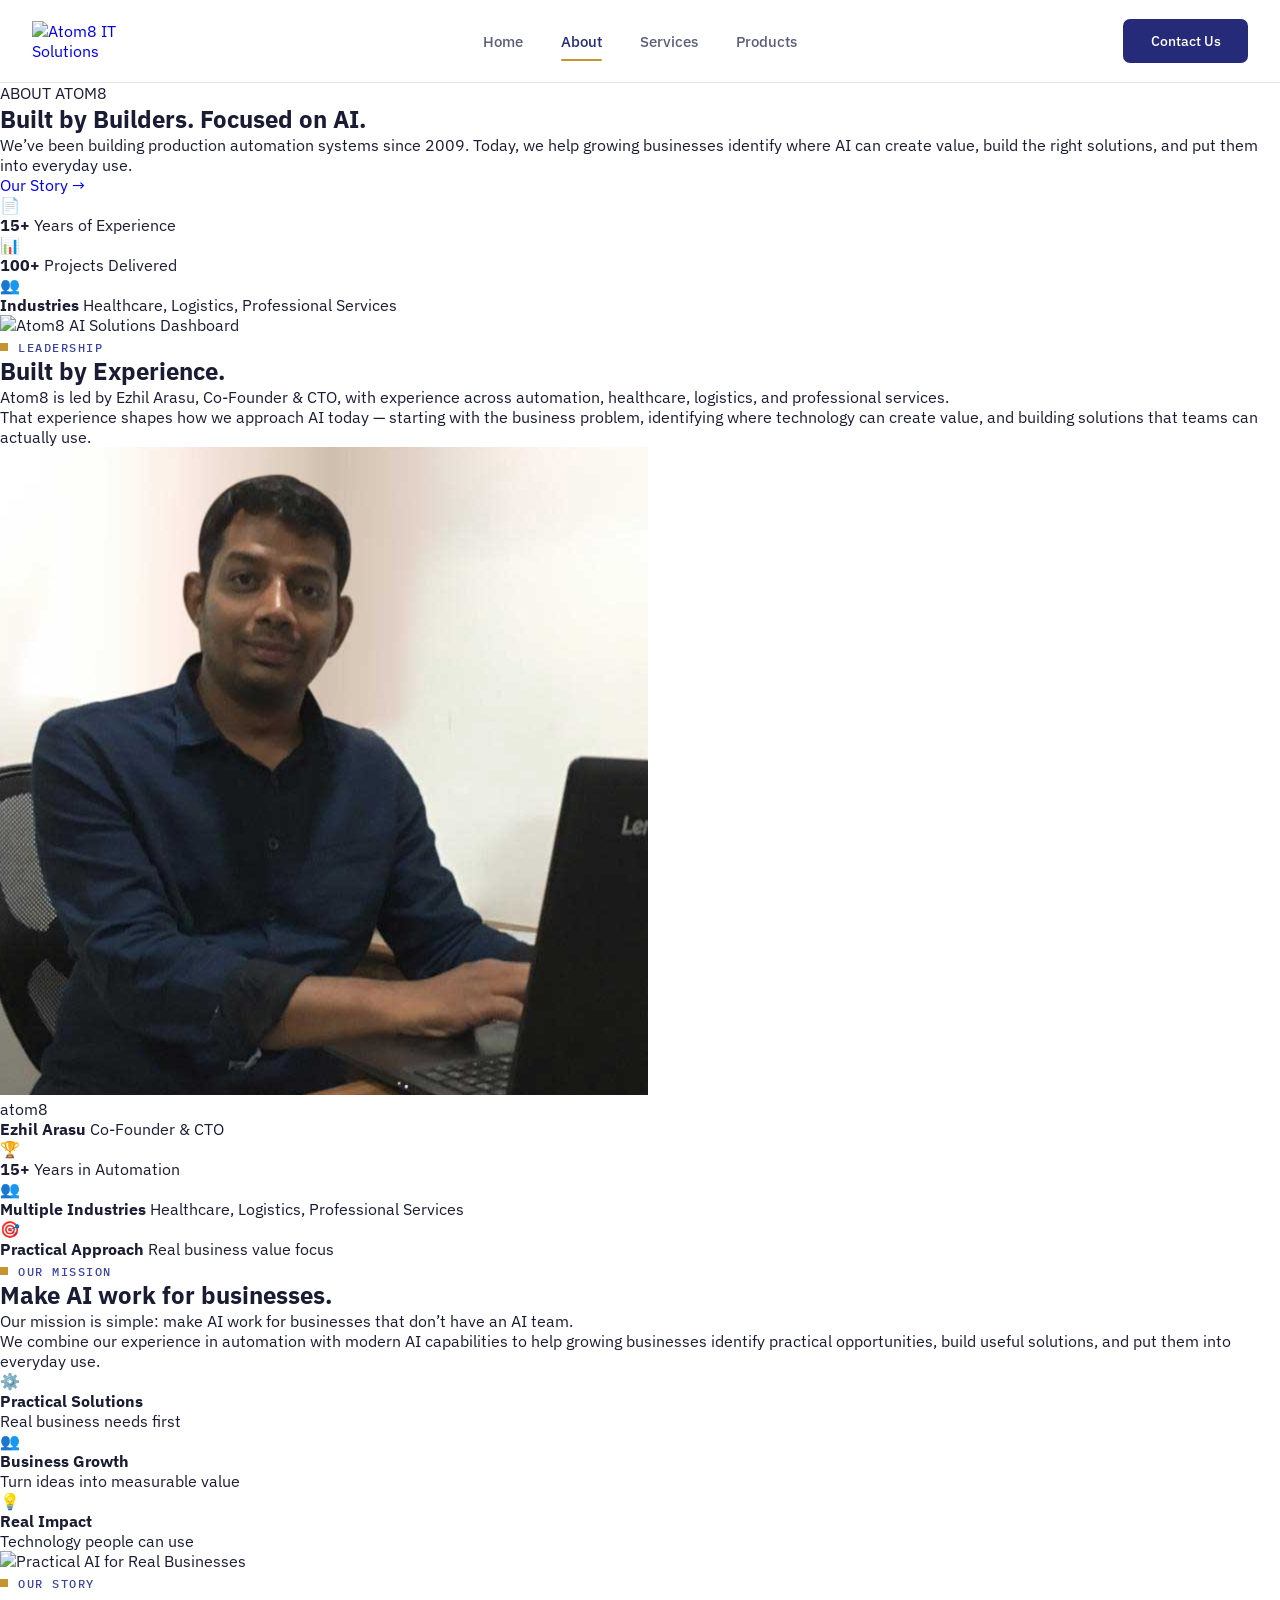
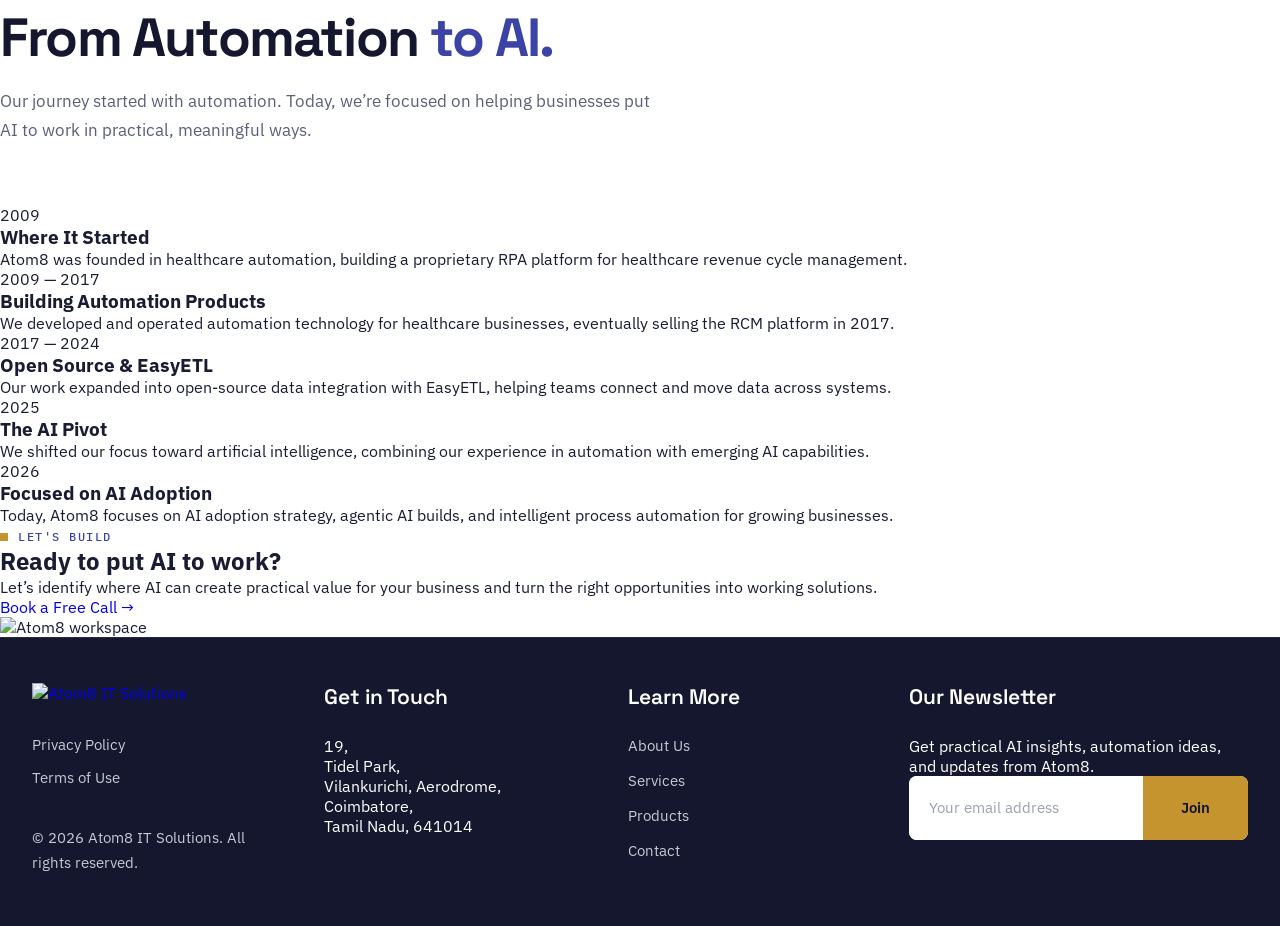
==== about.html @ c80cf7ab "Update company website content and founder image" ====
<!DOCTYPE html>
<html lang="en">
<head>
    <meta charset="UTF-8">
    <meta name="viewport" content="width=device-width, initial-scale=1.0">

    <title>About | Atom8 IT Solutions</title>

    <!-- Google Fonts -->
    <link rel="preconnect" href="https://fonts.googleapis.com">
    <link rel="preconnect" href="https://fonts.gstatic.com" crossorigin>

    <link
        href="https://fonts.googleapis.com/css2?family=Space+Grotesk:wght@500;600;700&family=IBM+Plex+Sans:wght@400;500;600&family=IBM+Plex+Mono:wght@400;500&display=swap"
        rel="stylesheet"
    >

    <link rel="stylesheet" href="style.css">
    <link rel="stylesheet" href="about.css">
</head>

<body>

    <!-- HEADER -->
    <header class="site-header">
        <div class="header-container">

            <a href="index.html" class="logo">
                <img src="assets/Atom8-Logo1.png" alt="Atom8 IT Solutions">
            </a>

            <nav class="main-nav">
                <a href="index.html" class="nav-link">Home</a>
                <a href="about.html" class="nav-link active">About</a>
                <a href="services.html" class="nav-link">Services</a>
                <a href="products.html" class="nav-link">Products</a>
            </nav>

            <a href="contact.html" class="contact-btn">
                Contact Us
            </a>

            <button class="menu-btn" id="menuBtn" aria-label="Open menu">
                <span></span>
                <span></span>
                <span></span>
            </button>

        </div>

        <nav class="mobile-nav" id="mobileNav">
            <a href="index.html">Home</a>
            <a href="about.html" class="active">About</a>
            <a href="services.html">Services</a>
            <a href="products.html">Products</a>
            <a href="contact.html">Contact Us</a>
        </nav>
    </header>


    <!-- ABOUT HERO -->
    <main>
                <section class="about-hero">

            <div class="about-hero-container">

                <!-- LEFT -->
                <div class="about-hero-content">

                    <span class="about-label">
                        ABOUT ATOM8
                    </span>

                    <h1>
                        Built by Builders.
                        <span>Focused on AI.</span>
                    </h1>

                    <p>
                        We’ve been building production automation systems
                        since 2009. Today, we help growing businesses identify
                        where AI can create value, build the right solutions,
                        and put them into everyday use.
                    </p>

                    <a href="#our-story" class="about-hero-btn">
                        Our Story
                        <span>→</span>
                    </a>

                    <div class="about-stats">
                        <div class="stat-item">
                            <div class="stat-icon">📄</div>
                            <div class="stat-text">
                                <strong>15+</strong>
                                <span>Years of Experience</span>
                            </div>
                        </div>

                        <div class="stat-divider"></div>

                        <div class="stat-item">
                            <div class="stat-icon">📊</div>
                            <div class="stat-text">
                                <strong>100+</strong>
                                <span>Projects Delivered</span>
                            </div>
                        </div>

                        <div class="stat-divider"></div>

                        <div class="stat-item">
                            <div class="stat-icon">👥</div>
                            <div class="stat-text">
                                <strong>Industries</strong>
                                <span>Healthcare, Logistics, Professional Services</span>
                            </div>
                        </div>
                    </div>

                </div>


                <!-- RIGHT VISUAL -->
                                <!-- RIGHT VISUAL -->
                <div class="about-hero-visual">
                    <img
                        src="assets/ai_solutions.png"
                        alt="Atom8 AI Solutions Dashboard"
                        class="about-hero-image"
                    >
                </div>

            </div>

        </section>

        <!-- FOUNDER -->
                <!-- FOUNDER -->
        <section class="founder-section">

            <div class="founder-container">

                <!-- LEFT: TEXT -->
                <div class="founder-content">

                    <span class="section-label founder-label">LEADERSHIP</span>

                    <h2>
                        Built by
                        <span>Experience.</span>
                    </h2>

                    <p class="founder-intro">
                        Atom8 is led by Ezhil Arasu, Co-Founder & CTO, with experience
                        across automation, healthcare, logistics, and professional
                        services.
                    </p>

                    <p>
                        That experience shapes how we approach AI today — starting
                        with the business problem, identifying where technology can
                        create value, and building solutions that teams can actually
                        use.
                    </p>

                </div>

                <!-- CENTER: PHOTO -->
                <div class="founder-visual">

                    <div class="founder-photo-card">
                        <img
                            src="assets/arasu-founder.jpg"
                            alt="Ezhil Arasu, Co-Founder & CTO"
                        >
                        <div class="founder-photo-badge">atom8</div>
                    </div>

                    <div class="founder-name">
                        <strong>Ezhil Arasu</strong>
                        <span>Co-Founder & CTO</span>
                    </div>

                </div>

                <!-- RIGHT: STAT CARDS -->
                <div class="founder-stats">

                    <div class="founder-stat-card">
                        <div class="founder-stat-icon">🏆</div>
                        <div class="founder-stat-text">
                            <strong>15+</strong>
                            <span>Years in Automation</span>
                        </div>
                    </div>

                    <div class="founder-stat-card">
                        <div class="founder-stat-icon">👥</div>
                        <div class="founder-stat-text">
                            <strong>Multiple Industries</strong>
                            <span>Healthcare, Logistics, Professional Services</span>
                        </div>
                    </div>

                    <div class="founder-stat-card">
                        <div class="founder-stat-icon">🎯</div>
                        <div class="founder-stat-text">
                            <strong>Practical Approach</strong>
                            <span>Real business value focus</span>
                        </div>
                    </div>

                </div>

            </div>

        </section>

                <!-- OUR MISSION -->
        <section class="mission-section">
            <div class="mission-container">

                <!-- LEFT -->
                <div class="mission-content">
                    <span class="section-label">OUR MISSION</span>
                    <h2>
                        Make AI work for
                        <span>businesses.</span>
                    </h2>
                    <p>
                        Our mission is simple: make AI work for businesses that
                        don’t have an AI team.
                    </p>
                    <p>
                        We combine our experience in automation with modern AI
                        capabilities to help growing businesses identify practical
                        opportunities, build useful solutions, and put them into
                        everyday use.
                    </p>

                    <div class="mission-features">

                        <div class="mission-feature-card">
                            <div class="mission-feature-icon">⚙️</div>
                            <h4>Practical Solutions</h4>
                            <p>Real business needs first</p>
                        </div>

                        <div class="mission-feature-card">
                            <div class="mission-feature-icon">👥</div>
                            <h4>Business Growth</h4>
                            <p>Turn ideas into measurable value</p>
                        </div>

                        <div class="mission-feature-card">
                            <div class="mission-feature-icon">💡</div>
                            <h4>Real Impact</h4>
                            <p>Technology people can use</p>
                        </div>

                    </div>
                </div>

                <!-- RIGHT -->
                <div class="mission-visual">

                    <div class="mission-dots"></div>
                    <div class="mission-blob mission-blob-a"></div>
                    <div class="mission-blob mission-blob-b"></div>

                    <span class="mission-square square-a"></span>
                    <span class="mission-square square-b"></span>

                    <div class="mission-image-wrap">
                        <img src="assets/make_ai.png" alt="Practical AI for Real Businesses">

                    </div>

                </div>

            </div>
        </section>

        <!-- OUR STORY -->
        <section class="our-story" id="our-story">

            <div class="our-story-container">

                <div class="section-heading">
                    <span class="section-label">OUR STORY</span>

                    <h2>
                        From Automation
                        <span>to AI.</span>
                    </h2>

                    <p>
                        Our journey started with automation. Today, we’re focused on
                        helping businesses put AI to work in practical, meaningful ways.
                    </p>
                </div>

                <div class="story-timeline">

                    <div class="story-item">
                        <div class="story-year">2009</div>

                        <div class="story-dot"></div>

                        <div class="story-content">
                            <h3>Where It Started</h3>
                            <p>
                                Atom8 was founded in healthcare automation, building
                                a proprietary RPA platform for healthcare revenue
                                cycle management.
                            </p>
                        </div>
                    </div>


                    <div class="story-item">
                        <div class="story-year">2009 — 2017</div>

                        <div class="story-dot"></div>

                        <div class="story-content">
                            <h3>Building Automation Products</h3>
                            <p>
                                We developed and operated automation technology for
                                healthcare businesses, eventually selling the RCM
                                platform in 2017.
                            </p>
                        </div>
                    </div>


                    <div class="story-item">
                        <div class="story-year">2017 — 2024</div>

                        <div class="story-dot"></div>

                        <div class="story-content">
                            <h3>Open Source & EasyETL</h3>
                            <p>
                                Our work expanded into open-source data integration
                                with EasyETL, helping teams connect and move data
                                across systems.
                            </p>
                        </div>
                    </div>


                    <div class="story-item">
                        <div class="story-year">2025</div>

                        <div class="story-dot"></div>

                        <div class="story-content">
                            <h3>The AI Pivot</h3>
                            <p>
                                We shifted our focus toward artificial intelligence,
                                combining our experience in automation with emerging
                                AI capabilities.
                            </p>
                        </div>
                    </div>


                    <div class="story-item">
                        <div class="story-year">2026</div>

                        <div class="story-dot"></div>

                        <div class="story-content">
                            <h3>Focused on AI Adoption</h3>
                            <p>
                                Today, Atom8 focuses on AI adoption strategy,
                                agentic AI builds, and intelligent process automation
                                for growing businesses.
                            </p>
                        </div>
                    </div>

                </div>

            </div>

        </section>

        <!-- FINAL CTA -->
        <section class="about-final-cta">
    <div class="about-cta-container">
        <div class="about-cta-content">
            <span class="section-label">LET'S BUILD</span>
            <h2>
                Ready to put AI
                <span>to work?</span>
            </h2>
            <p>
                Let’s identify where AI can create practical value for
                your business and turn the right opportunities into
                working solutions.
            </p>
            <a href="contact.html" class="about-cta-btn">
                Book a Free Call
                <span>→</span>
            </a>
        </div>

        <img
            src="assets/lets_back.png"
            alt="Atom8 workspace"
            class="about-cta-image"
        >
    </div>
</section>
    </main>

        </main>

    <!-- FOOTER -->
    <footer class="site-footer">

        <div class="footer-container">

            <!-- Column 1 -->
            <div class="footer-brand">

                <a href="index.html" class="footer-logo">
                    <img
                        src="assets/Atom8-Logo1.png"
                        alt="Atom8 IT Solutions"
                    >
                </a>

                <div class="footer-links">
                    <a href="#">Privacy Policy</a>
                    <a href="#">Terms of Use</a>
                </div>

                <p class="copyright">
                    © 2026 Atom8 IT Solutions. All rights reserved.
                </p>

            </div>

            <!-- Column 2 -->
            <div class="footer-column">

                <h3>Get in Touch</h3>

                <p>
                    19,<br>
                    Tidel Park,<br>
                    Vilankurichi, Aerodrome,<br>
                    Coimbatore,<br>
                    Tamil Nadu, 641014
                </p>

            </div>


            <!-- Column 3 -->
            <div class="footer-column">

                <h3>Learn More</h3>

                <a href="about.html">About Us</a>
                <a href="services.html">Services</a>
                <a href="products.html">Products</a>
                <a href="contact.html">Contact</a>

            </div>


            <!-- Column 4 -->
            <div class="footer-column footer-newsletter">

                <h3>Our Newsletter</h3>

                <p>
                    Get practical AI insights, automation ideas,
                    and updates from Atom8.
                </p>

                <div class="newsletter-form">

                    <input
                        type="email"
                        placeholder="Your email address"
                    >

                    <button type="button">
                        Join
                    </button>

                </div>

            </div>

        </div>

    </footer>

    <script>
        const menuBtn = document.getElementById("menuBtn");
        const mobileNav = document.getElementById("mobileNav");

        menuBtn.addEventListener("click", () => {
            mobileNav.classList.toggle("show");
            menuBtn.classList.toggle("open");
        });
    </script>

</body>
</html>
---- style.css ----
/* ================================
   DESIGN SYSTEM
================================ */
:root {
    --navy-900: #14172E;
    --navy-700: #252B78;
    --navy-500: #3B44A6;
    --gold-600: #C5942F;
    --gold-400: #E0B65C;
    --tan-300: #CBA483;
    --white: #FFFFFF;
    --bg-light: #F4F5FA;
    --text: #191C33;
    --text-secondary: #5B5F7A;
    --border: #E1E3EE;
}


/* ================================
   RESET
================================ */

* {
    margin: 0;
    padding: 0;
    box-sizing: border-box;
}

html {
    scroll-behavior: smooth;
}

body {
    font-family: "IBM Plex Sans", sans-serif;
    color: var(--text);
    background: var(--white);
}

a {
    text-decoration: none;
}


/* ================================
   HEADER
================================ */

.site-header {
    width: 100%;
    background: var(--white);
    border-bottom: 1px solid var(--border);

    position: sticky;
    top: 0;
    z-index: 1000;
}


/* HEADER CONTAINER */

.header-container {
    width: min(1240px, calc(100% - 64px));
    height: 82px;

    margin: 0 auto;

    display: flex;
    align-items: center;
    justify-content: space-between;
}


/* ================================
   LOGO
================================ */

.logo {
    display: flex;
    align-items: center;

    flex-shrink: 0;
}

.logo img {
    display: block;

    width: 150px;
    height: auto;

    object-fit: contain;
}


/* ================================
   NAVIGATION
================================ */

.main-nav {
    position: absolute;
    left: 50%;
    transform: translateX(-50%);

    display: flex;
    align-items: center;
    gap: 38px;
}

.nav-link {
    position: relative;

    font-family: "IBM Plex Sans", sans-serif;
    font-size: 15px;
    font-weight: 500;

    color: var(--text-secondary);

    padding: 30px 0;

    transition: color 0.25s ease;
}

.nav-link:hover {
    color: var(--navy-700);
}


/* ACTIVE NAV */

.nav-link.active {
    color: var(--navy-700);
}


/* GOLD LINE */

.nav-link.active::after {
    content: "";

    position: absolute;

    left: 0;
    right: 0;
    bottom: 20px;

    height: 2px;

    background: var(--gold-600);

    border-radius: 2px;
}


/* ================================
   CONTACT BUTTON
================================ */

.contact-btn {
    display: inline-flex;
    align-items: center;
    justify-content: center;

    min-width: 125px;
    height: 44px;

    padding: 0 22px;

    background: var(--navy-700);
    color: var(--white);

    border-radius: 7px;

    font-family: "IBM Plex Sans", sans-serif;
    font-size: 14px;
    font-weight: 500;

    transition:
        background 0.25s ease,
        transform 0.25s ease;
}

.contact-btn:hover {
    background: var(--navy-500);

    transform: translateY(-1px);
}


/* ================================
   MOBILE MENU BUTTON
================================ */

.menu-btn {
    display: none;

    width: 42px;
    height: 42px;

    border: 1px solid var(--border);
    border-radius: 7px;

    background: var(--white);

    cursor: pointer;

    align-items: center;
    justify-content: center;
    flex-direction: column;

    gap: 5px;
}

.menu-btn span {
    width: 19px;
    height: 2px;

    background: var(--navy-700);

    border-radius: 2px;

    transition: 0.25s ease;
}


/* ================================
   MOBILE NAV
================================ */

.mobile-nav {
    display: none;

    width: 100%;

    padding: 12px 22px 20px;

    background: var(--white);

    border-top: 1px solid var(--border);
}

.mobile-nav a {
    display: block;

    padding: 14px 8px;

    font-size: 15px;
    font-weight: 500;

    color: var(--text-secondary);

    border-bottom: 1px solid var(--border);
}

.mobile-nav a:hover,
.mobile-nav a.active {
    color: var(--navy-700);
}

.mobile-nav a:last-child {
    margin-top: 10px;

    background: var(--navy-700);
    color: var(--white);

    text-align: center;

    border-radius: 7px;
    border: none;
}


/* ================================
   HERO SAMPLE
================================ */

.hero {
    min-height: 650px;

    display: flex;
    align-items: center;

    background:
        radial-gradient(
            circle at 85% 30%,
            rgba(59, 68, 166, 0.12),
            transparent 35%
        ),
        var(--white);
}

.hero-content {
    width: min(1240px, calc(100% - 64px));

    margin: 0 auto;
}

.hero-label {
    font-family: "IBM Plex Sans", sans-serif;

    font-size: 13px;
    font-weight: 500;

    color: var(--gold-600);

    margin-bottom: 15px;

    display: block;
}

.hero h1 {
    max-width: 680px;

    font-family: "Space Grotesk", sans-serif;

    font-size: clamp(42px, 5vw, 68px);
    line-height: 1.05;
    font-weight: 600;

    color: var(--navy-900);

    letter-spacing: -0.025em;
}

.hero p {
    max-width: 550px;

    margin-top: 24px;

    font-size: 17px;
    line-height: 1.7;

    color: var(--text-secondary);
}

.hero-btn {
    display: inline-flex;

    margin-top: 32px;

    padding: 13px 24px;

    background: var(--gold-600);
    color: var(--navy-900);

    border-radius: 7px;

    font-size: 14px;
    font-weight: 600;

    transition: 0.25s ease;
}

.hero-btn:hover {
    background: var(--gold-400);

    transform: translateY(-1px);
}


/* ================================
   TABLET
================================ */

@media (max-width: 900px) {

    .header-container {
        width: min(100% - 40px, 1240px);
    }

    .main-nav {
        gap: 22px;
        margin-right: 25px;
    }

    .logo img {
        width: 135px;
    }

}


/* ================================
   MOBILE
================================ */

@media (max-width: 768px) {

    .header-container {
        width: calc(100% - 40px);
        height: 72px;
    }

    .logo img {
        width: 125px;
    }

    .main-nav,
    .contact-btn {
        display: none;
    }

    .menu-btn {
        display: flex;
    }

    .mobile-nav.show {
        display: block;
    }

    .hero {
        min-height: 600px;
    }

    .hero-content {
        width: calc(100% - 40px);
    }

    .hero h1 {
        font-size: 42px;
    }

}


/* ================================
   SMALL MOBILE
================================ */

@media (max-width: 480px) {

    .header-container {
        width: calc(100% - 28px);
    }

    .logo img {
        width: 115px;
    }

    .hero-content {
        width: calc(100% - 28px);
    }

    .hero h1 {
        font-size: 36px;
    }

    .hero p {
        font-size: 15px;
    }

}

/* ================================
   FOOTER
================================ */

.site-footer {
    position: relative;

    background: var(--navy-900);
    color: #ffffff;

    padding: 45px 0 50px;

    border-top: 1px solid rgba(255, 255, 255, 0.08);
}


.footer-container {
    width: min(1240px, calc(100% - 64px));

    margin: 0 auto;

    display: grid;

    grid-template-columns:
        1.05fr
        1.1fr
        1fr
        1.25fr;

    gap: 60px;
}


/* ================================
   FOOTER BRAND
================================ */

.footer-logo {
    display: inline-flex;
    align-items: center;

    margin-bottom: 32px;
}

.footer-logo img {
    width: 175px;
    height: auto;

    display: block;
}


/* PRIVACY / TERMS */

.footer-links {
    display: flex;
    flex-direction: column;

    gap: 14px;
}

.footer-links a {
    color: #c7c9d4;

    font-size: 15px;
    font-weight: 400;

    transition: color 0.25s ease;
}

.footer-links a:hover {
    color: var(--gold-400);
}


/* COPYRIGHT */

.copyright {
    margin-top: 38px;

    color: #c7c9d4;

    font-size: 15px;
    line-height: 1.7;
}


/* ================================
   FOOTER COLUMNS
================================ */

.footer-column h3 {
    margin: 0 0 26px;

    font-family: "Space Grotesk", sans-serif;

    font-size: 21px;
    font-weight: 600;

    color: #ffffff;
}


.footer-column a {
    display: block;

    width: fit-content;

    margin-bottom: 16px;

    color: #c7c9d4;

    font-size: 15px;

    transition: color 0.25s ease;
}

.footer-column a:hover {
    color: var(--gold-400);
}


/* ================================
   ADDRESS
================================ */

.footer-address {
    color: #c7c9d4;

    font-size: 15px;

    line-height: 1.7;

    margin: 0;
}


/* ================================
   NEWSLETTER
================================ */

.newsletter p {
    max-width: 390px;

    color: #c7c9d4;

    font-size: 15px;

    line-height: 1.65;

    margin-bottom: 28px;
}


.newsletter-form {
    display: flex;

    width: 100%;
    max-width: 380px;

    height: 64px;

    background: #ffffff;

    border-radius: 8px;

    overflow: hidden;
}


.newsletter-form input {
    flex: 1;

    min-width: 0;

    border: none;
    outline: none;

    padding: 0 20px;

    font-family: "IBM Plex Sans", sans-serif;

    font-size: 15px;

    color: var(--text);

    background: #ffffff;
}


.newsletter-form input::placeholder {
    color: #9ba0b2;
}


.newsletter-form button {
    width: 105px;

    border: none;

    background: var(--gold-600);
    color: var(--navy-900);

    font-family: "IBM Plex Sans", sans-serif;

    font-size: 15px;
    font-weight: 600;

    cursor: pointer;

    transition: background 0.25s ease;
}


.newsletter-form button:hover {
    background: var(--gold-400);
}


/* ================================
   TABLET
================================ */

@media (max-width: 1000px) {

    .footer-container {
        grid-template-columns: 1fr 1fr;

        gap: 50px;
    }

}


/* ================================
   MOBILE
================================ */

@media (max-width: 600px) {

    .site-footer {
        padding: 55px 0 80px;
    }

    .footer-container {
        width: calc(100% - 40px);

        grid-template-columns: 1fr;

        gap: 42px;
    }

    .footer-logo img {
        width: 155px;
    }

    .footer-column h3 {
        font-size: 19px;
        margin-bottom: 18px;
    }

    .newsletter-form {
        height: 56px;
    }

}

/* =================================
   HERO SECTION
================================= */

.hero {
    position: relative;
    overflow: hidden;
    background: #F4F5FA;
    min-height: 590px;
    display: flex;
    align-items: center;
}

.hero-container {
    width: min(1240px, calc(100% - 64px));
    margin: 0 auto;

    display: grid;
    grid-template-columns: 1.05fr 0.95fr;
    align-items: center;
    gap: 70px;

    padding: 70px 0;
}


/* LEFT CONTENT */

.hero-content {
    max-width: 650px;
}

.hero-label {
    display: inline-flex;
    align-items: center;
    gap: 10px;

    font-family: "IBM Plex Mono", monospace;
    font-size: 13px;
    font-weight: 500;
    letter-spacing: 1.4px;
    text-transform: uppercase;

    color: #3B44A6;

    margin-bottom: 22px;
}

.hero-label::before {
    content: "";
    width: 8px;
    height: 8px;

    background: #C5942F;
    display: inline-block;
}


.hero h1 {
    margin: 0;

    font-family: "Space Grotesk", sans-serif;
    font-size: clamp(52px, 5.2vw, 78px);
    line-height: 1.02;
    letter-spacing: -2.5px;
    font-weight: 700;

    color: #14172E;
}

.hero h1 span {
    color: #3B44A6;
}


.hero-content > p {
    max-width: 590px;

    margin: 28px 0 34px;

    font-family: "IBM Plex Sans", sans-serif;
    font-size: 18px;
    line-height: 1.7;

    color: #5B5F7A;
}


/* HERO BUTTONS */

.hero-actions {
    display: flex;
    align-items: center;
    gap: 14px;
    flex-wrap: wrap;
}

.hero-btn {
    min-height: 50px;
    padding: 0 24px;

    display: inline-flex;
    align-items: center;
    justify-content: center;

    font-family: "IBM Plex Sans", sans-serif;
    font-size: 15px;
    font-weight: 600;

    text-decoration: none;

    border-radius: 8px;

    transition:
        transform 0.2s ease,
        background 0.2s ease,
        color 0.2s ease;
}

.hero-btn:hover {
    transform: translateY(-2px);
}

.hero-btn.primary {
    background: #C5942F;
    color: #FFFFFF;
}

.hero-btn.primary:hover {
    background: #E0B65C;
    color: #14172E;
}

.hero-btn.secondary {
    border: 1px solid #3B44A6;
    color: #252B78;
    background: transparent;
}

.hero-btn.secondary:hover {
    background: #3B44A6;
    color: #FFFFFF;
}


/* TRUST POINTS */

.hero-trust {
    display: flex;
    align-items: center;
    flex-wrap: wrap;
    gap: 20px 26px;

    margin-top: 42px;
}

.trust-item {
    display: flex;
    align-items: center;
    gap: 8px;

    font-family: "IBM Plex Sans", sans-serif;
    font-size: 13px;
    font-weight: 500;

    color: #5B5F7A;
}

.trust-dot {
    width: 6px;
    height: 6px;

    background: #C5942F;
    border-radius: 50%;
}


/* =================================
   NETWORK VISUAL
================================= */

.hero-visual {
    position: relative;

    min-height: 480px;

    display: flex;
    align-items: center;
    justify-content: center;
}

.network-grid {
    position: relative;

    width: 440px;
    height: 440px;

    border: 1px solid rgba(59, 68, 166, 0.12);

    background:
        radial-gradient(
            circle at center,
            rgba(59, 68, 166, 0.12),
            transparent 55%
        );

    border-radius: 50%;
}


/* NETWORK LINES */

.network-line {
    position: absolute;

    height: 1px;

    background: rgba(59, 68, 166, 0.25);

    transform-origin: left center;
}

.line-1 {
    width: 190px;
    left: 115px;
    top: 145px;
    transform: rotate(25deg);
}

.line-2 {
    width: 170px;
    left: 220px;
    top: 205px;
    transform: rotate(70deg);
}

.line-3 {
    width: 180px;
    left: 110px;
    top: 275px;
    transform: rotate(-25deg);
}

.line-4 {
    width: 150px;
    left: 180px;
    top: 225px;
    transform: rotate(160deg);
}

.line-5 {
    width: 170px;
    left: 210px;
    top: 190px;
    transform: rotate(-45deg);
}


/* NETWORK NODES */

.network-node {
    position: absolute;

    width: 13px;
    height: 13px;

    background: #C5942F;

    box-shadow:
        0 0 0 5px rgba(197, 148, 47, 0.10);
}

.node-1 {
    left: 95px;
    top: 130px;
}

.node-2 {
    right: 85px;
    top: 165px;
}

.node-3 {
    left: 70px;
    bottom: 120px;
}

.node-4 {
    right: 105px;
    bottom: 90px;
}

.node-5 {
    left: 210px;
    top: 65px;
}

.node-6 {
    left: 220px;
    bottom: 55px;
}

.node-7 {
    right: 45px;
    top: 275px;
}


/* AI CORE */

.network-core {
    position: absolute;

    width: 125px;
    height: 125px;

    top: 50%;
    left: 50%;

    transform: translate(-50%, -50%);

    display: flex;
    align-items: center;
    justify-content: center;

    background: #14172E;

    border: 8px solid #FFFFFF;

    box-shadow:
        0 18px 50px rgba(20, 23, 46, 0.22);

    border-radius: 50%;
}

.network-core span {
    font-family: "Space Grotesk", sans-serif;
    font-size: 30px;
    font-weight: 700;

    color: #E0B65C;
}


/* =================================
   HERO RESPONSIVE
================================= */

@media (max-width: 900px) {

    .hero {
        min-height: auto;
    }

    .hero-container {
        grid-template-columns: 1fr;
        gap: 30px;
        padding: 70px 0;
    }

    .hero-content {
        max-width: 700px;
    }

    .hero h1 {
        font-size: clamp(46px, 9vw, 68px);
    }

    .hero-visual {
        min-height: 400px;
    }

    .network-grid {
        width: 360px;
        height: 360px;
    }

}


@media (max-width: 600px) {

    .hero-container {
        width: min(100% - 40px, 1240px);
        padding: 55px 0;
    }

    .hero h1 {
        font-size: 46px;
        line-height: 1.05;
        letter-spacing: -1.8px;
    }

    .hero-content > p {
        font-size: 16px;
        line-height: 1.65;
    }

    .hero-actions {
        align-items: stretch;
        flex-direction: column;
    }

    .hero-btn {
        width: 100%;
    }

    .hero-trust {
        gap: 14px;
        margin-top: 30px;
    }

    .hero-visual {
        min-height: 330px;
    }

    .network-grid {
        width: 300px;
        height: 300px;
    }

    .network-core {
        width: 95px;
        height: 95px;
    }

    .network-core span {
        font-size: 24px;
    }

}
/* =================================
   WHAT WE DO
================================= */

.what-we-do {
    position: relative;
    background: #FFFFFF;
    padding: 45px 0 55px;
}

.section-container {
    width: min(1240px, calc(100% - 64px));
    margin: 0 auto;
}


/* SECTION HEADING */

.section-heading {
    max-width: 720px;
    margin-bottom: 60px;
}

.section-label {
    display: inline-flex;
    align-items: center;
    gap: 10px;

    font-family: "IBM Plex Mono", monospace;
    font-size: 12px;
    font-weight: 500;
    letter-spacing: 1.5px;

    color: #3B44A6;
}

.section-label::before {
    content: "";

    width: 8px;
    height: 8px;

    background: #C5942F;
}


.section-heading h2 {
    margin: 18px 0 20px;

    font-family: "Space Grotesk", sans-serif;
    font-size: clamp(40px, 4.2vw, 60px);
    line-height: 1.08;
    letter-spacing: -1.8px;
    font-weight: 700;

    color: #14172E;
}

.section-heading h2 span {
    color: #3B44A6;
}


.section-heading p {
    max-width: 650px;

    margin: 0;

    font-family: "IBM Plex Sans", sans-serif;
    font-size: 17px;
    line-height: 1.7;

    color: #5B5F7A;
}


/* SERVICES GRID */

.services-grid {
    display: grid;
    grid-template-columns: repeat(3, 1fr);
    gap: 20px;
}


/* SERVICE CARD */

.service-card {
    position: relative;
    min-height: 350px;
    padding: 34px 32px 30px;
    background: #F4F5FA;
    border: 1px solid #C5942F;
    border-radius: 18px;
    display: flex;
    flex-direction: column;
    transition:
        transform 0.25s ease,
        border-color 0.25s ease,
        box-shadow 0.25s ease;
}

.service-card:hover {
    transform: translateY(-6px);

    border-color: #C5942F;

    box-shadow:
        0 18px 45px rgba(20, 23, 46, 0.08);
}


/* FEATURED CARD */

.service-card.featured {
    background: #14172E;
    border-color: #14172E;
}

.service-card.featured h3 {
    color: #FFFFFF;
}

.service-card.featured p {
    color: #C9CCDC;
}

.service-card.featured .service-number {
    color: #E0B65C;
}

.service-card.featured .service-link {
    color: #E0B65C;
}


/* NUMBER */

.service-number {
    font-family: "IBM Plex Mono", monospace;
    font-size: 13px;
    font-weight: 500;

    color: #3B44A6;

    margin-bottom: 28px;
}


/* ICON */

.service-icon {
    width: 72px;
    height: 72px;

    display: flex;
    align-items: center;
    justify-content: center;

    background: #FFFFFF;

    border: 1px solid #E1E3EE;
    border-radius: 8px;

    margin-bottom: 28px;
}

.service-icon img {
    width: 52px;
    height: 52px;
    object-fit: contain;
    display: block;
}

.service-card.featured .service-icon {
    background: rgba(255, 255, 255, 0.08);
    border-color: rgba(255, 255, 255, 0.12);
}


/* CARD CONTENT */
.service-card h3 {
    margin: 0 0 14px;
    font-family: "Space Grotesk", sans-serif;
    font-size: 24px;
    line-height: 1.2;
    font-weight: 600;
    color: #14172E;
}

.service-card p {
    margin: 0;
    font-family: "IBM Plex Sans", sans-serif;
    font-size: 15px;
    line-height: 1.7;
    color: #5B5F7A;
}
/* LINK */

.service-link {
    margin-top: auto;
    padding-top: 28px;
    display: inline-flex;
    align-items: center;
    gap: 9px;
    width: fit-content;
    font-family: "IBM Plex Sans", sans-serif;
    font-size: 14px;
    font-weight: 600;
    color: #252B78;
    text-decoration: none;
}
.service-link span {
    font-size: 18px;
    transition: transform 0.2s ease;
}
.service-link:hover span {
    transform: translateX(4px);
}
/* =================================
   WHAT WE DO RESPONSIVE
================================= */
@media (max-width: 900px) {
    .what-we-do {
        padding: 80px 0 90px;
    }
    .services-grid {
        grid-template-columns: 1fr;
    }
    .service-card {
        min-height: 330px;
    }
}
@media (max-width: 600px) {
    .section-container {
        width: min(100% - 40px, 1240px);
    }
    .what-we-do {
        padding: 70px 0 80px;
    }
    .section-heading {
        margin-bottom: 40px;
    }
    .section-heading h2 {
        font-size: 40px;
        letter-spacing: -1.2px;
    }
    .section-heading p {
        font-size: 16px;
    }
    .service-card {
        padding: 28px 24px;
    }
}

/* =================================
   HOW WE WORK
================================= */
.process-section {
    position: relative;
    background: #F4F5FA;
    padding: 70px 0 50px;
}
/* HEADER */

.process-header {
    display: grid;
    grid-template-columns: 1fr 0.7fr;
    align-items: end;
    gap: 80px;

    margin-bottom: 75px;
}

.process-header h2 {
    margin: 18px 0 0;

    font-family: "Space Grotesk", sans-serif;
    font-size: clamp(40px, 4.2vw, 60px);
    line-height: 1.08;
    letter-spacing: -1.8px;
    font-weight: 700;

    color: #14172E;
}

.process-header h2 span {
    color: #3B44A6;
}

.process-header > p {
    margin: 0;

    font-family: "IBM Plex Sans", sans-serif;
    font-size: 17px;
    line-height: 1.7;

    color: #5B5F7A;
}


/* PROCESS FLOW */

.process-flow {
    display: grid;
    grid-template-columns: 1fr auto 1fr auto 1fr auto 1fr;
    align-items: start;
    gap: 0;
}


/* STEP */

.process-step {
    position: relative;
    min-width: 0;
}

.process-top {
    position: relative;

    display: flex;
    align-items: center;
    justify-content: flex-start;

    margin-bottom: 22px;
}

.process-number {
    display: none;
}

.process-number {
    font-family: "IBM Plex Mono", monospace;
    font-size: 12px;
    font-weight: 500;

    color: #3B44A6;
}

.process-node {
    width: 58px;
    height: 58px;

    display: flex;
    align-items: center;
    justify-content: center;

    background: #FFFFFF;

    border: 1px solid #E1E3EE;
    border-radius: 50%;

    box-shadow: 0 8px 25px rgba(20, 23, 46, 0.06);

    position: relative;
    z-index: 2;
}

.process-node span {
    font-family: "Space Grotesk", sans-serif;
    font-size: 15px;
    font-weight: 600;

    color: #C5942F;
}


/* STEP TEXT */

.process-step h3 {
    margin: 0 0 12px;

    font-family: "Space Grotesk", sans-serif;
    font-size: 25px;
    font-weight: 600;

    color: #14172E;
}

.process-step p {
    margin: 0;

    max-width: 240px;

    font-family: "IBM Plex Sans", sans-serif;
    font-size: 15px;
    line-height: 1.7;

    color: #5B5F7A;
}


/* CONNECTORS */

.process-connector {
    width: 95px;
    height: 2px;

    margin: 29px 0 0 0;

    position: relative;
    z-index: 1;

    background: linear-gradient(
        to right,
        #D5D8E2 0%,
        #D5D8E2 65%,
        #C5942F 65%,
        #C5942F 100%
    ) !important;
}

/* small yellow circle at the end */
.process-connector::after {
    content: "";
    position: absolute;

    width: 8px;
    height: 8px;

    background: #C5942F;
    border-radius: 50%;

    right: -4px;
    top: 50%;
    transform: translateY(-50%);
}

/* LAST STEP HIGHLIGHT */

.process-step:last-child .process-node {
    background: #14172E;
    border-color: #14172E;
}

.process-step:last-child .process-node span {
    color: #E0B65C;
}


/* =================================
   PROCESS RESPONSIVE
================================= */

@media (max-width: 1000px) {

    .process-header {
        grid-template-columns: 1fr;
        gap: 25px;
    }

    .process-flow {
        grid-template-columns: 1fr 1fr;
        gap: 50px 30px;
    }

    .process-connector {
        display: none;
    }

    .process-step p {
        max-width: 100%;
    }

}


@media (max-width: 600px) {

    .process-section {
        padding: 75px 0 85px;
    }

    .process-header {
        margin-bottom: 50px;
    }

    .process-header h2 {
        font-size: 40px;
        letter-spacing: -1.2px;
    }

    .process-header > p {
        font-size: 16px;
    }

    .process-flow {
        grid-template-columns: 1fr;
        gap: 38px;
    }

    .process-top {
        margin-bottom: 20px;
    }

    .process-step h3 {
        font-size: 23px;
    }
}
/* =================================
   WHY ATOM8
================================= */

.why-atom8 {
    position: relative;
    background: #FFFFFF;
    padding: 55px 0 45px;
}

.why-layout {
    display: grid;
    grid-template-columns: 0.8fr 1.2fr;

    gap: 100px;

    align-items: start;
}


/* LEFT HEADING */

.why-heading {
    position: sticky;
    top: 120px;
}

.why-heading h2 {
    margin: 18px 0 22px;

    font-family: "Space Grotesk", sans-serif;
    font-size: clamp(42px, 4vw, 58px);
    line-height: 1.08;
    letter-spacing: -1.8px;
    font-weight: 700;

    color: #14172E;
}

.why-heading h2 span {
    color: #3B44A6;
}

.why-heading > p {
    max-width: 430px;

    margin: 0 0 30px;

    font-family: "IBM Plex Sans", sans-serif;
    font-size: 16px;
    line-height: 1.75;

    color: #5B5F7A;
}


/* LINK */

.why-link {
    display: inline-flex;
    align-items: center;
    gap: 10px;

    font-family: "IBM Plex Sans", sans-serif;
    font-size: 15px;
    font-weight: 600;

    color: #252B78;

    text-decoration: none;
}

.why-link span {
    font-size: 19px;

    transition: transform 0.2s ease;
}

.why-link:hover span {
    transform: translateX(5px);
}


/* RIGHT POINTS */

.why-points {
    border-top: 1px solid #E1E3EE;
}


/* SINGLE POINT */

.why-point {
    display: grid;
    grid-template-columns: 65px 1fr;

    gap: 25px;

    padding: 34px 0;

    border-bottom: 1px solid #E1E3EE;
}

.why-point-number {
    padding-top: 4px;

    font-family: "IBM Plex Mono", monospace;
    font-size: 12px;
    font-weight: 500;

    color: #C5942F;
}

.why-point-content {
    max-width: 620px;
}

.why-point-content h3 {
    margin: 0 0 12px;

    font-family: "Space Grotesk", sans-serif;
    font-size: 25px;
    line-height: 1.25;
    font-weight: 600;

    color: #14172E;
}

.why-point-content p {
    margin: 0;

    font-family: "IBM Plex Sans", sans-serif;
    font-size: 15px;
    line-height: 1.75;

    color: #5B5F7A;
}


/* HOVER */

.why-point {
    transition:
        padding-left 0.25s ease,
        background 0.25s ease;
}

.why-point:hover {
    padding-left: 12px;
}

.why-point:hover .why-point-number {
    color: #3B44A6;
}


/* =================================
   WHY ATOM8 RESPONSIVE
================================= */

@media (max-width: 900px) {

    .why-atom8 {
        padding: 85px 0 95px;
    }

    .why-layout {
        grid-template-columns: 1fr;
        gap: 60px;
    }

    .why-heading {
        position: static;
    }

    .why-heading > p {
        max-width: 650px;
    }

}


@media (max-width: 600px) {

    .why-atom8 {
        padding: 70px 0 80px;
    }

    .why-layout {
        gap: 45px;
    }

    .why-heading h2 {
        font-size: 40px;
        letter-spacing: -1.2px;
    }

    .why-heading > p {
        font-size: 16px;
    }

    .why-point {
        grid-template-columns: 42px 1fr;
        gap: 15px;

        padding: 28px 0;
    }

    .why-point:hover {
        padding-left: 0;
    }

    .why-point-content h3 {
        font-size: 22px;
    }

    .why-point-content p {
        font-size: 15px;
    }

}
/* =================================
   FINAL CTA
================================= */

.final-cta {
    position: relative;
    overflow: hidden;
    background: #FFFFFF;
    padding: 35px 0 70px;
}

.cta-container {
    position: relative;
    overflow: hidden;

    width: min(1240px, calc(100% - 64px));
    min-height: 420px;

    margin: 0 auto;

    display: flex;
    align-items: center;
    justify-content: center;

    background: #14172E;

    border: 1px solid rgba(20, 23, 46, 0.08);

    border-radius: 18px;
}

/* CONTENT */

.cta-content {
    position: relative;
    z-index: 2;

    max-width: 780px;

    text-align: center;
}

.cta-label {
    display: inline-flex;
    align-items: center;
    gap: 10px;

    font-family: "IBM Plex Mono", monospace;
    font-size: 12px;
    font-weight: 500;
    letter-spacing: 1.5px;

    color: #E0B65C;

    margin-bottom: 20px;
}

.cta-label::before {
    content: "";

    width: 7px;
    height: 7px;

    background: #C5942F;
}


.cta-content h2 {
    margin: 0;

    font-family: "Space Grotesk", sans-serif;
    font-size: clamp(42px, 4.5vw, 64px);
    line-height: 1.08;
    letter-spacing: -1.8px;
    font-weight: 700;

    color: #FFFFFF;
}

.cta-content h2 span {
    display: block;
    color: #E0B65C;
}


.cta-content p {
    max-width: 650px;

    margin: 24px auto 32px;

    font-family: "IBM Plex Sans", sans-serif;
    font-size: 17px;
    line-height: 1.7;

    color: #C9CCDC;
}


/* BUTTON */

.cta-button {
    display: inline-flex;
    align-items: center;
    justify-content: center;
    gap: 12px;

    min-height: 52px;
    padding: 0 27px;

    background: #C5942F;
    color: #FFFFFF;

    border-radius: 8px;

    font-family: "IBM Plex Sans", sans-serif;
    font-size: 15px;
    font-weight: 600;

    text-decoration: none;

    transition:
        transform 0.2s ease,
        background 0.2s ease;
}

.cta-button span {
    font-size: 19px;

    transition: transform 0.2s ease;
}

.cta-button:hover {
    background: #E0B65C;
    color: #14172E;

    transform: translateY(-2px);
}

.cta-button:hover span {
    transform: translateX(4px);
}


/* =================================
   NETWORK DECORATION
================================= */

.cta-network {
    position: absolute;

    inset: 0;

    pointer-events: none;

    opacity: 0.65;
}

.cta-node {
    position: absolute;

    width: 11px;
    height: 11px;

    background: #C5942F;

    box-shadow:
        0 0 0 6px rgba(197, 148, 47, 0.08);
}

.cta-node-1 {
    left: 8%;
    top: 22%;
}

.cta-node-2 {
    right: 10%;
    top: 30%;
}

.cta-node-3 {
    left: 15%;
    bottom: 18%;
}

.cta-node-4 {
    right: 17%;
    bottom: 20%;
}


.cta-line {
    position: absolute;

    height: 1px;

    background: rgba(224, 182, 92, 0.25);

    transform-origin: left center;
}

.cta-line-1 {
    width: 240px;

    left: 8%;
    top: 24%;

    transform: rotate(17deg);
}

.cta-line-2 {
    width: 210px;

    right: 7%;
    top: 33%;

    transform: rotate(-25deg);
}

.cta-line-3 {
    width: 190px;

    left: 14%;
    bottom: 22%;

    transform: rotate(-18deg);
}


/* =================================
   FINAL CTA RESPONSIVE
================================= */

@media (max-width: 700px) {

    .final-cta {
        padding: 75px 0 80px;
    }

    .cta-container {
        width: min(100% - 40px, 1240px);
        min-height: 420px;
        padding: 40px 20px;
    }

    .cta-content h2 {
        font-size: 40px;
        letter-spacing: -1.2px;
    }

    .cta-content p {
        font-size: 16px;
    }

    .cta-button {
        width: 100%;
    }

    .cta-node-1,
    .cta-node-3 {
        left: 5%;
    }

    .cta-node-2,
    .cta-node-4 {
        right: 5%;
    }

}
/* =================================
   HERO IMAGE
================================= */

.hero-visual {
    display: flex;
    align-items: center;
    justify-content: center;
}

.hero-image {
    width: 115%;
    max-width: 680px;
    height: auto;
    display: block;
    object-fit: contain;
    transform: scale(1.08);
}

@media (max-width: 900px) {

    .hero-image {
        max-width: 480px;
    }

}

@media (max-width: 600px) {

    .hero-image {
        max-width: 340px;
    }

}
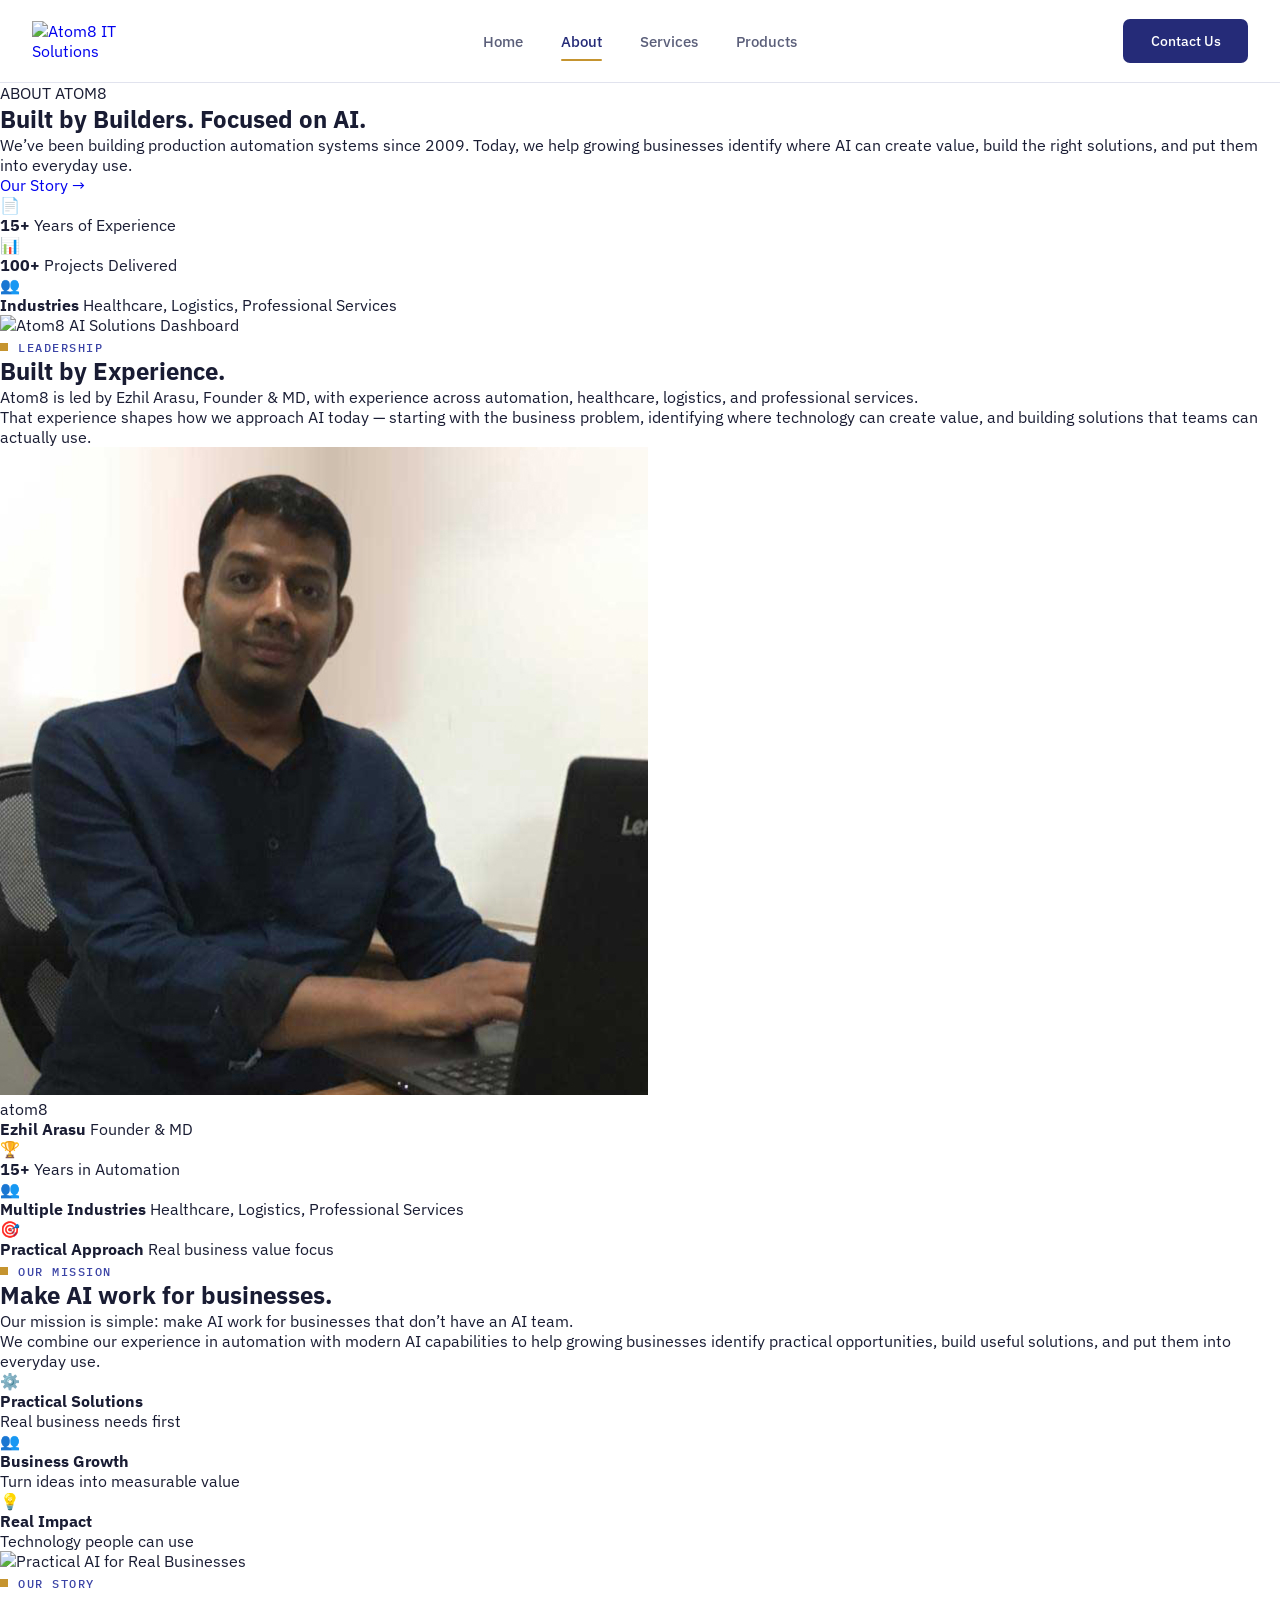
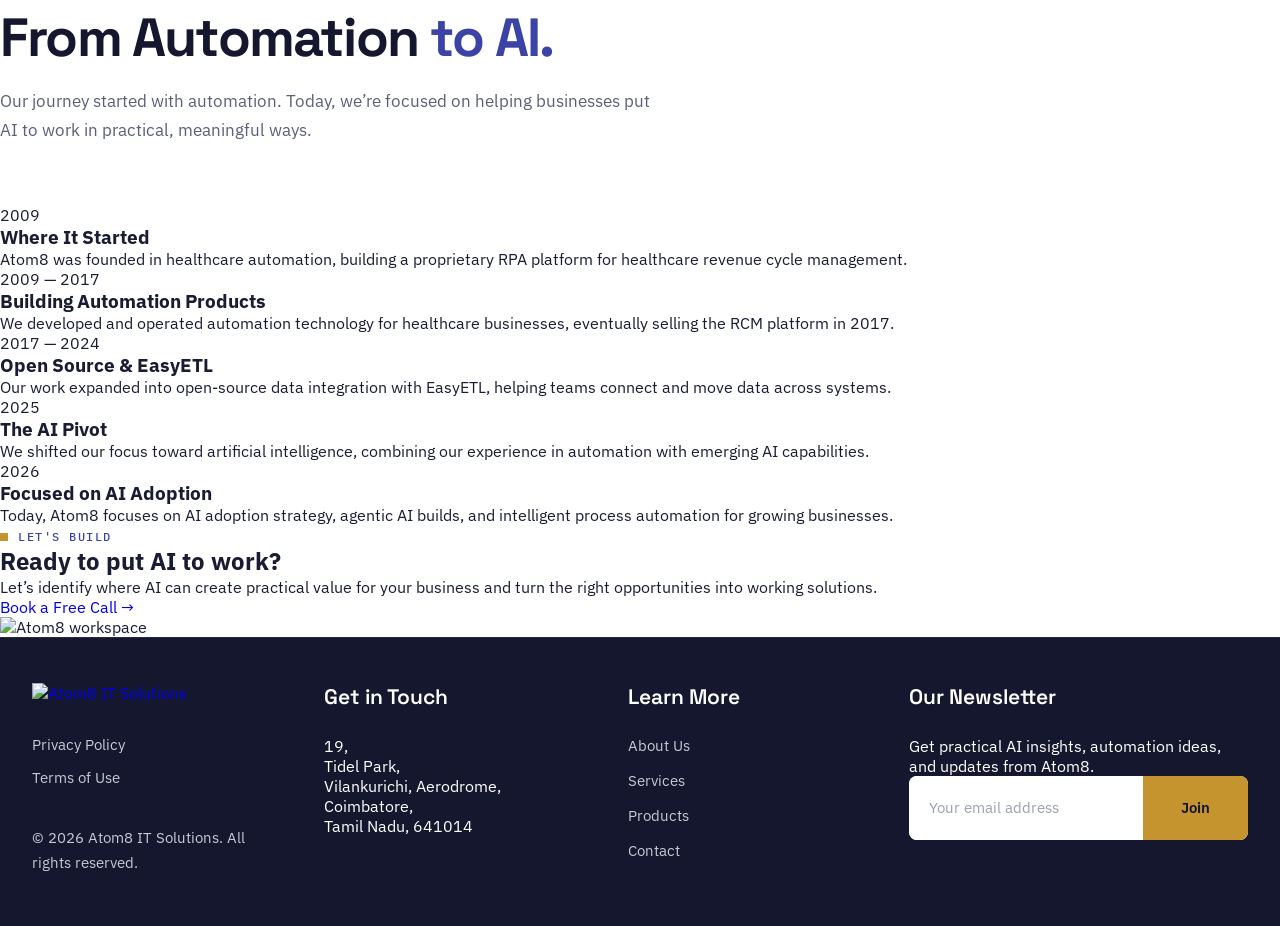
==== commit 0c055a34: "Update company website content and founder image and contact page" ====
--- a/about.html
+++ b/about.html
@@ -152,7 +152,7 @@
                     </h2>
 
                     <p class="founder-intro">
-                        Atom8 is led by Ezhil Arasu, Co-Founder & CTO, with experience
+                        Atom8 is led by Ezhil Arasu, Founder & MD, with experience
                         across automation, healthcare, logistics, and professional
                         services.
                     </p>
@@ -172,14 +172,14 @@
                     <div class="founder-photo-card">
                         <img
                             src="assets/arasu-founder.jpg"
-                            alt="Ezhil Arasu, Co-Founder & CTO"
+                            alt="Ezhil Arasu, Founder & MD"
                         >
                         <div class="founder-photo-badge">atom8</div>
                     </div>
 
                     <div class="founder-name">
                         <strong>Ezhil Arasu</strong>
-                        <span>Co-Founder & CTO</span>
+                        <span>Founder & MD</span>
                     </div>
 
                 </div>
--- a/style.css
+++ b/style.css
@@ -2170,3 +2170,24 @@
     }
 
 }
+
+/* ================================
+   OUR PRODUCTS (home page)
+================================= */
+
+#products .service-icon {
+    display: flex;
+    align-items: center;
+    justify-content: center;
+}
+
+#products .service-icon img {
+    max-width: 100%;
+    max-height: 100%;
+    object-fit: contain;
+}
+
+#products .products-cta {
+    text-align: center;
+    margin-top: 40px;
+}
